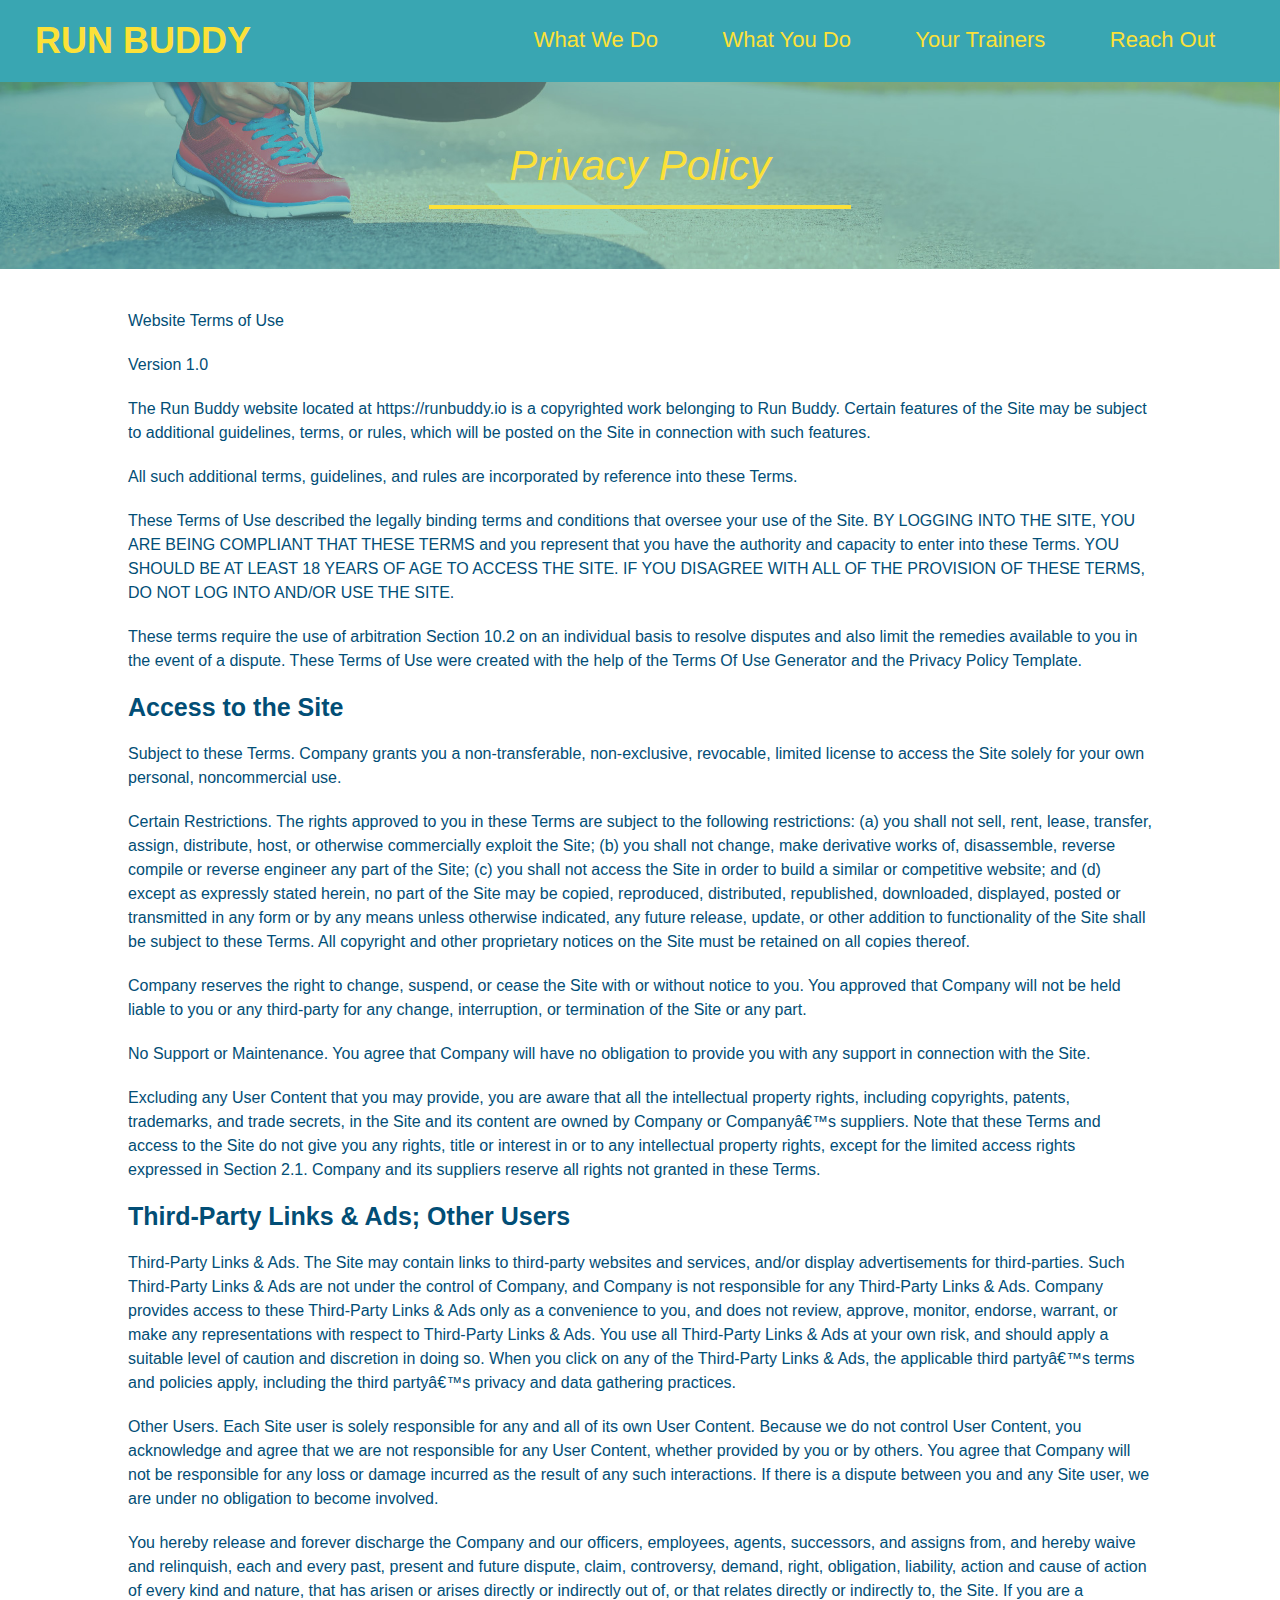
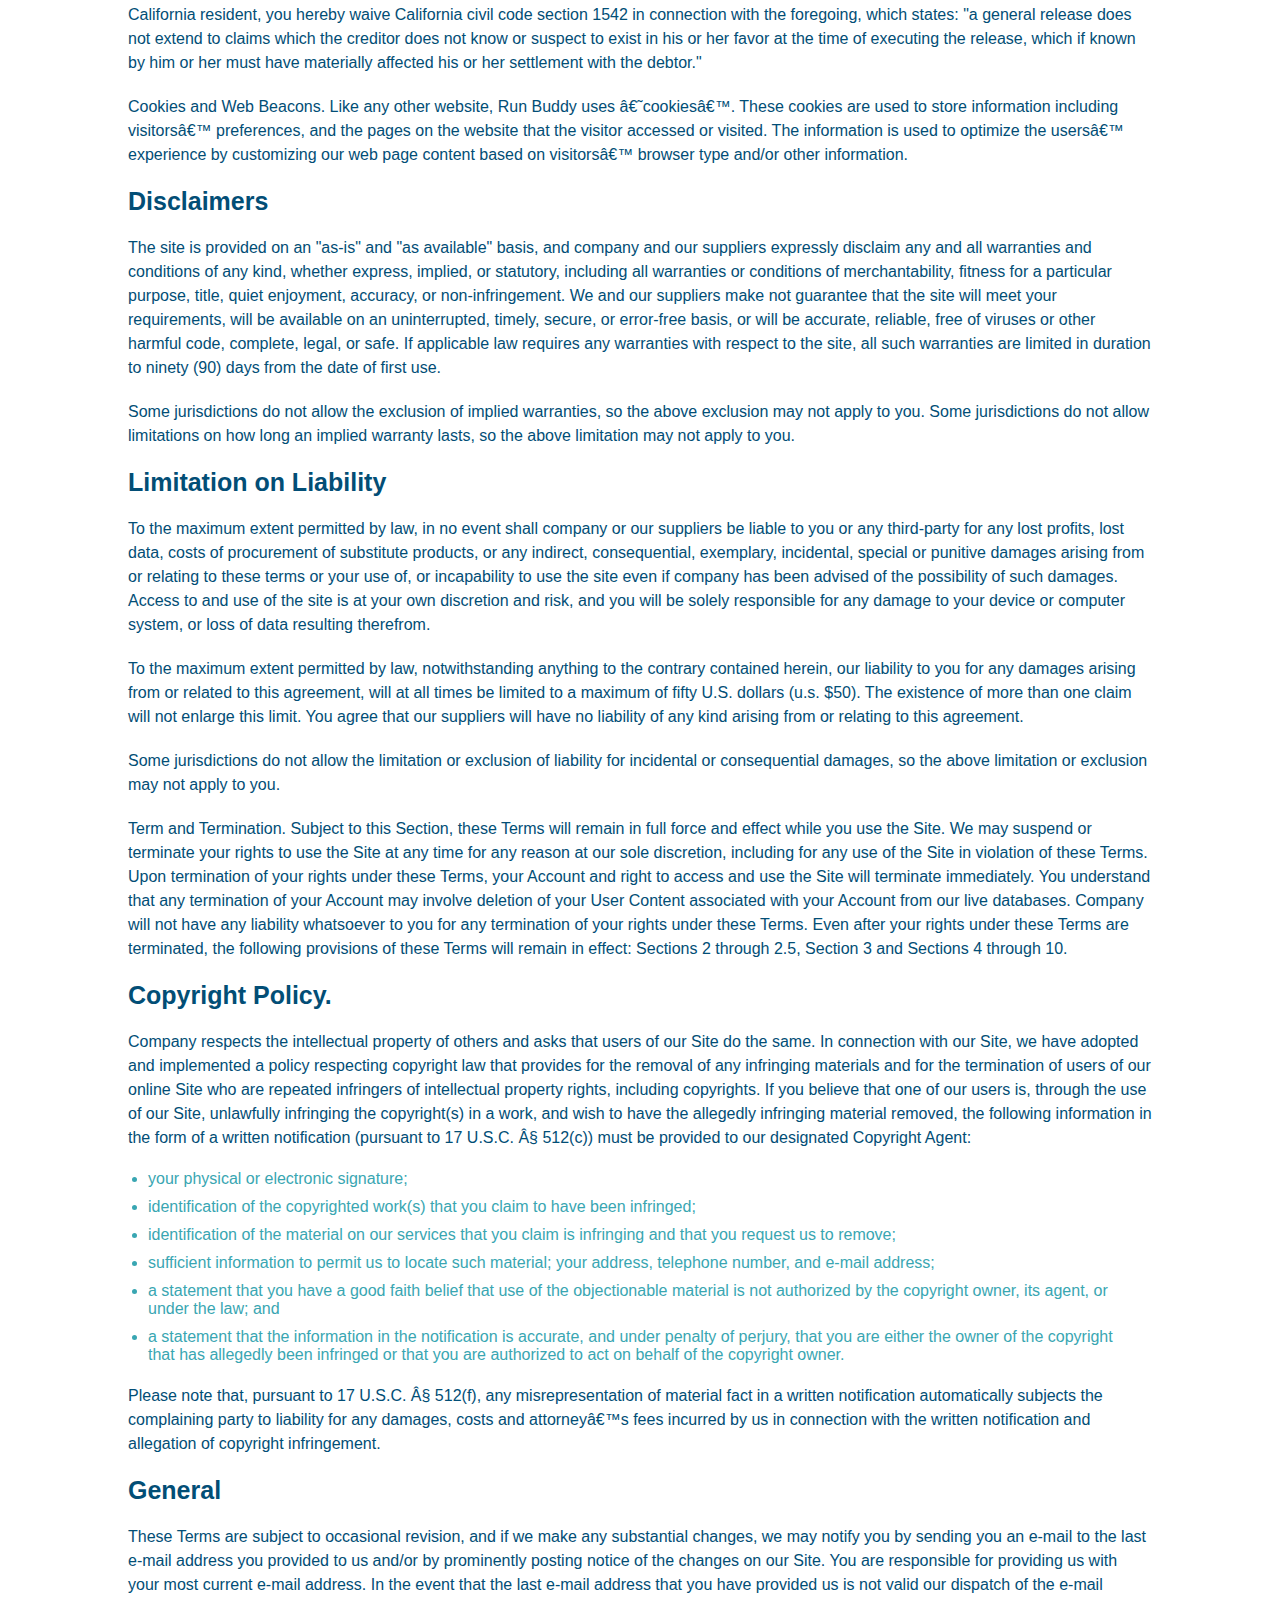
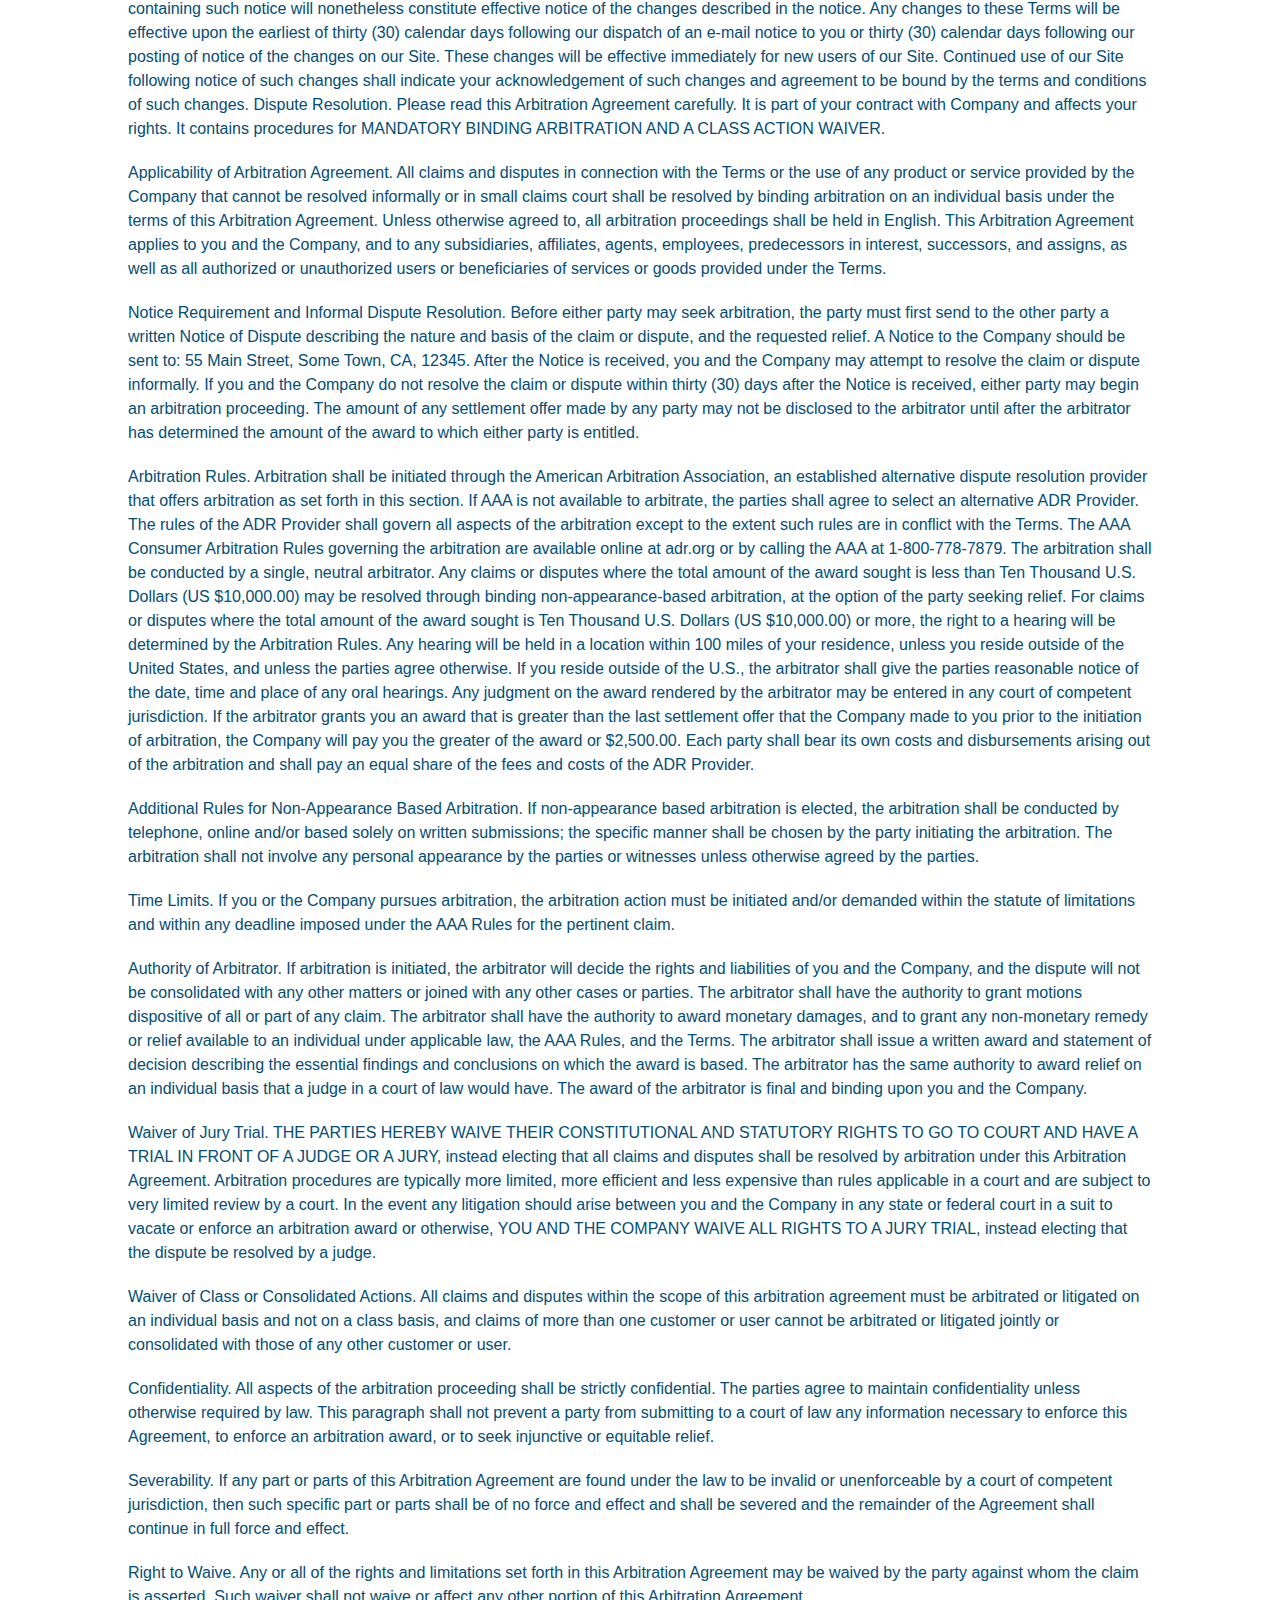
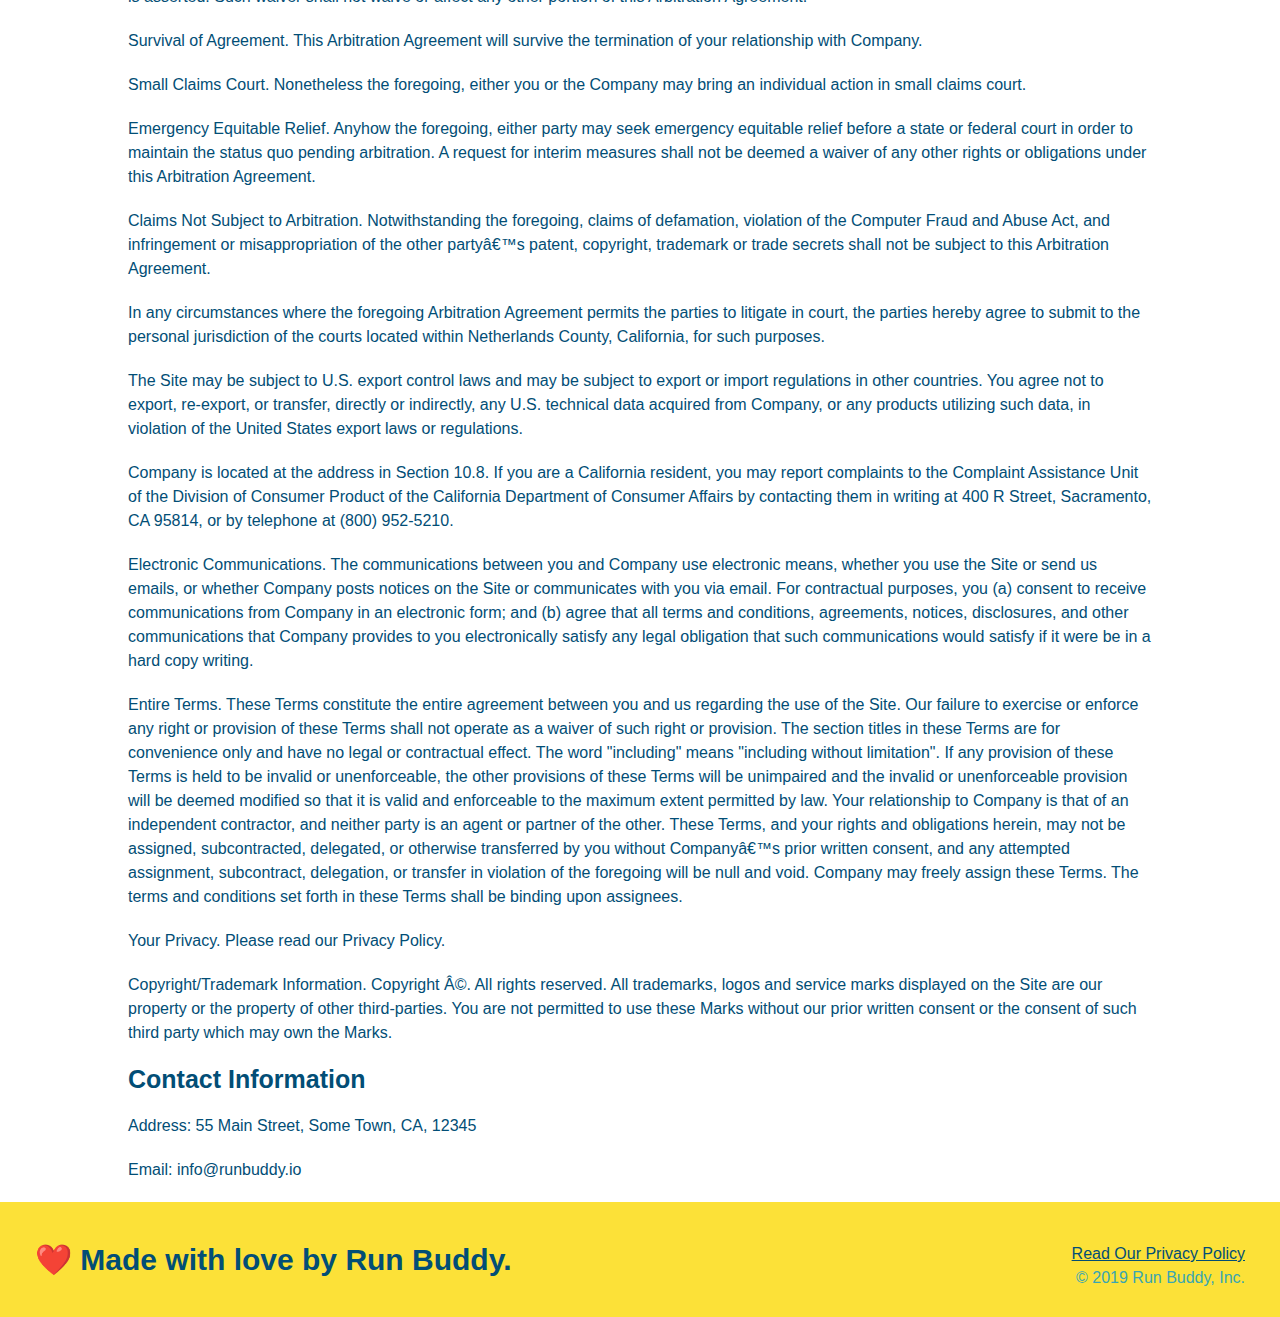
==== privacy-policy.html @ 355cfde9 "privacy policy" ====
<!DOCTYPE html>
<html lang="eng">
    <head>
        <meta charset="UTF-8" />
        <title>Privacy Policy - Run Buddy</title>
        <link rel="stylesheet" href="./assets/css/style.css" />
        <link rel="stylesheet" href="./assets/css/secondary-styles.css" />
    </head>
    <body>
        <header>
            <h1>
                <a href="/">RUN BUDDY</a>
            </h1>
            <nav>
                <!-- Unordered list element-->
                <ul>
                    <!-- List item element-->
                    <li>
                        <!-- Anchor element-->
                        <a href="./index.html#what-we-do">What We Do</a>
                    </li>
                    <li>
                        <a href="./index.html#what-you-do">What You Do</a>
                    </li>
                    <li>
                        <a href="./index.html#your-trainers">Your Trainers</a>
                    </li>
                    <li>
                        <a href="./index.html#reach-out">Reach Out</a>
                    </li>
                </ul>
            </nav>
        </header>

        <section class="hero">
            <h2 class="page-title">
                Privacy Policy
            </h2>
        </section>

        <article class="secondary-content">
            
      <p>
        Website Terms of Use
      </p>

      <p>
        Version 1.0
      </p>

      <p>
        The Run Buddy website located at https://runbuddy.io is a copyrighted work belonging to Run Buddy. Certain
        features of the Site may be subject to additional guidelines, terms, or rules, which will be posted on the Site
        in connection with such features.
      </p>

      <p>
        All such additional terms, guidelines, and rules are incorporated by reference into these Terms.
      </p>

      <p>
        These Terms of Use described the legally binding terms and conditions that oversee your use of the Site. BY
        LOGGING INTO THE SITE, YOU ARE BEING COMPLIANT THAT THESE TERMS and you represent that you have the authority
        and capacity to enter into these Terms. YOU SHOULD BE AT LEAST 18 YEARS OF AGE TO ACCESS THE SITE. IF YOU
        DISAGREE WITH ALL OF THE PROVISION OF THESE TERMS, DO NOT LOG INTO AND/OR USE THE SITE.
      </p>

      <p>
        These terms require the use of arbitration Section 10.2 on an individual basis to resolve disputes and also
        limit the remedies available to you in the event of a dispute. These Terms of Use were created with the help of
        the Terms Of Use Generator and the Privacy Policy Template.
      </p>

      <h3>
        Access to the Site
      </h3>

      <p>
        Subject to these Terms. Company grants you a non-transferable, non-exclusive, revocable, limited license to
        access the Site solely for your own personal, noncommercial use.
      </p>

      <p>
        Certain Restrictions. The rights approved to you in these Terms are subject to the following restrictions: (a)
        you shall not sell, rent, lease, transfer, assign, distribute, host, or otherwise commercially exploit the Site;
        (b) you shall not change, make derivative works of, disassemble, reverse compile or reverse engineer any part of
        the Site; (c) you shall not access the Site in order to build a similar or competitive website; and (d) except
        as expressly stated herein, no part of the Site may be copied, reproduced, distributed, republished, downloaded,
        displayed, posted or transmitted in any form or by any means unless otherwise indicated, any future release,
        update, or other addition to functionality of the Site shall be subject to these Terms. All copyright and other
        proprietary notices on the Site must be retained on all copies thereof.
      </p>

      <p>
        Company reserves the right to change, suspend, or cease the Site with or without notice to you. You approved
        that Company will not be held liable to you or any third-party for any change, interruption, or termination of
        the Site or any part.
      </p>

      <p>
        No Support or Maintenance. You agree that Company will have no obligation to provide you with any support in
        connection with the Site.
      </p>

      <p>
        Excluding any User Content that you may provide, you are aware that all the intellectual property rights,
        including copyrights, patents, trademarks, and trade secrets, in the Site and its content are owned by Company
        or Companyâ€™s suppliers. Note that these Terms and access to the Site do not give you any rights, title or
        interest in or to any intellectual property rights, except for the limited access rights expressed in Section
        2.1. Company and its suppliers reserve all rights not granted in these Terms.
      </p>

      <h3>
        Third-Party Links & Ads; Other Users
      </h3>

      <p>
        Third-Party Links & Ads. The Site may contain links to third-party websites and services, and/or display
        advertisements for third-parties. Such Third-Party Links & Ads are not under the control of Company, and Company
        is not responsible for any Third-Party Links & Ads. Company provides access to these Third-Party Links & Ads
        only as a convenience to you, and does not review, approve, monitor, endorse, warrant, or make any
        representations with respect to Third-Party Links & Ads. You use all Third-Party Links & Ads at your own risk,
        and should apply a suitable level of caution and discretion in doing so. When you click on any of the
        Third-Party Links & Ads, the applicable third partyâ€™s terms and policies apply, including the third partyâ€™s
        privacy and data gathering practices.
      </p>

      <p>
        Other Users. Each Site user is solely responsible for any and all of its own User Content. Because we do not
        control User Content, you acknowledge and agree that we are not responsible for any User Content, whether
        provided by you or by others. You agree that Company will not be responsible for any loss or damage incurred as
        the result of any such interactions. If there is a dispute between you and any Site user, we are under no
        obligation to become involved.
      </p>

      <p>
        You hereby release and forever discharge the Company and our officers, employees, agents, successors, and
        assigns from, and hereby waive and relinquish, each and every past, present and future dispute, claim,
        controversy, demand, right, obligation, liability, action and cause of action of every kind and nature, that has
        arisen or arises directly or indirectly out of, or that relates directly or indirectly to, the Site. If you are
        a California resident, you hereby waive California civil code section 1542 in connection with the foregoing,
        which states: "a general release does not extend to claims which the creditor does not know or suspect to exist
        in his or her favor at the time of executing the release, which if known by him or her must have materially
        affected his or her settlement with the debtor."
      </p>

      <p>
        Cookies and Web Beacons. Like any other website, Run Buddy uses â€˜cookiesâ€™. These cookies are used to store
        information including visitorsâ€™ preferences, and the pages on the website that the visitor accessed or visited.
        The information is used to optimize the usersâ€™ experience by customizing our web page content based on visitorsâ€™
        browser type and/or other information.
      </p>

      <h3>
        Disclaimers
      </h3>

      <p>
        The site is provided on an "as-is" and "as available" basis, and company and our suppliers expressly disclaim
        any and all warranties and conditions of any kind, whether express, implied, or statutory, including all
        warranties or conditions of merchantability, fitness for a particular purpose, title, quiet enjoyment, accuracy,
        or non-infringement. We and our suppliers make not guarantee that the site will meet your requirements, will be
        available on an uninterrupted, timely, secure, or error-free basis, or will be accurate, reliable, free of
        viruses or other harmful code, complete, legal, or safe. If applicable law requires any warranties with respect
        to the site, all such warranties are limited in duration to ninety (90) days from the date of first use.
      </p>

      <p>
        Some jurisdictions do not allow the exclusion of implied warranties, so the above exclusion may not apply to
        you. Some jurisdictions do not allow limitations on how long an implied warranty lasts, so the above limitation
        may not apply to you.
      </p>

      <h3>
        Limitation on Liability
      </h3>

      <p>
        To the maximum extent permitted by law, in no event shall company or our suppliers be liable to you or any
        third-party for any lost profits, lost data, costs of procurement of substitute products, or any indirect,
        consequential, exemplary, incidental, special or punitive damages arising from or relating to these terms or
        your use of, or incapability to use the site even if company has been advised of the possibility of such
        damages. Access to and use of the site is at your own discretion and risk, and you will be solely responsible
        for any damage to your device or computer system, or loss of data resulting therefrom.
      </p>

      <p>
        To the maximum extent permitted by law, notwithstanding anything to the contrary contained herein, our liability
        to you for any damages arising from or related to this agreement, will at all times be limited to a maximum of
        fifty U.S. dollars (u.s. $50). The existence of more than one claim will not enlarge this limit. You agree that
        our suppliers will have no liability of any kind arising from or relating to this agreement.
      </p>

      <p>
        Some jurisdictions do not allow the limitation or exclusion of liability for incidental or consequential
        damages, so the above limitation or exclusion may not apply to you.
      </p>

      <p>
        Term and Termination. Subject to this Section, these Terms will remain in full force and effect while you use
        the Site. We may suspend or terminate your rights to use the Site at any time for any reason at our sole
        discretion, including for any use of the Site in violation of these Terms. Upon termination of your rights under
        these Terms, your Account and right to access and use the Site will terminate immediately. You understand that
        any termination of your Account may involve deletion of your User Content associated with your Account from our
        live databases. Company will not have any liability whatsoever to you for any termination of your rights under
        these Terms. Even after your rights under these Terms are terminated, the following provisions of these Terms
        will remain in effect: Sections 2 through 2.5, Section 3 and Sections 4 through 10.
      </p>

      <h3>
        Copyright Policy.
      </h3>

      <p>
        Company respects the intellectual property of others and asks that users of our Site do the same. In connection
        with our Site, we have adopted and implemented a policy respecting copyright law that provides for the removal
        of any infringing materials and for the termination of users of our online Site who are repeated infringers of
        intellectual property rights, including copyrights. If you believe that one of our users is, through the use of
        our Site, unlawfully infringing the copyright(s) in a work, and wish to have the allegedly infringing material
        removed, the following information in the form of a written notification (pursuant to 17 U.S.C. Â§ 512(c)) must
        be provided to our designated Copyright Agent:
      </p>

      <ul>
        <li>
          your physical or electronic signature;
        </li>
        <li>
          identification of the copyrighted work(s) that you claim to have been infringed;
        </li>
        <li>
          identification of the material on our services that you claim is infringing and that you request us to remove;
        </li>
        <li>
          sufficient information to permit us to locate such material; your address, telephone number, and e-mail
          address;
        </li>
        <li>
          a statement that you have a good faith belief that use of the objectionable material is not authorized by the
          copyright owner, its agent, or under the law; and
        </li>
        <li>
          a statement that the information in the notification is accurate, and under penalty of perjury, that you are
          either the owner of the copyright that has allegedly been infringed or that you are authorized to act on
          behalf of the copyright owner.
        </li>
      </ul>

      <p>
        Please note that, pursuant to 17 U.S.C. Â§ 512(f), any misrepresentation of material fact in a written
        notification automatically subjects the complaining party to liability for any damages, costs and attorneyâ€™s
        fees incurred by us in connection with the written notification and allegation of copyright infringement.
      </p>

      <h3>
        General
      </h3>

      <p>
        These Terms are subject to occasional revision, and if we make any substantial changes, we may notify you by
        sending you an e-mail to the last e-mail address you provided to us and/or by prominently posting notice of the
        changes on our Site. You are responsible for providing us with your most current e-mail address. In the event
        that the last e-mail address that you have provided us is not valid our dispatch of the e-mail containing such
        notice will nonetheless constitute effective notice of the changes described in the notice. Any changes to these
        Terms will be effective upon the earliest of thirty (30) calendar days following our dispatch of an e-mail
        notice to you or thirty (30) calendar days following our posting of notice of the changes on our Site. These
        changes will be effective immediately for new users of our Site. Continued use of our Site following notice of
        such changes shall indicate your acknowledgement of such changes and agreement to be bound by the terms and
        conditions of such changes. Dispute Resolution. Please read this Arbitration Agreement carefully. It is part of
        your contract with Company and affects your rights. It contains procedures for MANDATORY BINDING ARBITRATION AND
        A CLASS ACTION WAIVER.
      </p>

      <p>
        Applicability of Arbitration Agreement. All claims and disputes in connection with the Terms or the use of any
        product or service provided by the Company that cannot be resolved informally or in small claims court shall be
        resolved by binding arbitration on an individual basis under the terms of this Arbitration Agreement. Unless
        otherwise agreed to, all arbitration proceedings shall be held in English. This Arbitration Agreement applies to
        you and the Company, and to any subsidiaries, affiliates, agents, employees, predecessors in interest,
        successors, and assigns, as well as all authorized or unauthorized users or beneficiaries of services or goods
        provided under the Terms.
      </p>

      <p>
        Notice Requirement and Informal Dispute Resolution. Before either party may seek arbitration, the party must
        first send to the other party a written Notice of Dispute describing the nature and basis of the claim or
        dispute, and the requested relief. A Notice to the Company should be sent to: 55 Main Street, Some Town, CA,
        12345. After the Notice is received, you and the Company may attempt to resolve the claim or dispute informally.
        If you and the Company do not resolve the claim or dispute within thirty (30) days after the Notice is received,
        either party may begin an arbitration proceeding. The amount of any settlement offer made by any party may not
        be disclosed to the arbitrator until after the arbitrator has determined the amount of the award to which either
        party is entitled.
      </p>

      <p>
        Arbitration Rules. Arbitration shall be initiated through the American Arbitration Association, an established
        alternative dispute resolution provider that offers arbitration as set forth in this section. If AAA is not
        available to arbitrate, the parties shall agree to select an alternative ADR Provider. The rules of the ADR
        Provider shall govern all aspects of the arbitration except to the extent such rules are in conflict with the
        Terms. The AAA Consumer Arbitration Rules governing the arbitration are available online at adr.org or by
        calling the AAA at 1-800-778-7879. The arbitration shall be conducted by a single, neutral arbitrator. Any
        claims or disputes where the total amount of the award sought is less than Ten Thousand U.S. Dollars (US
        $10,000.00) may be resolved through binding non-appearance-based arbitration, at the option of the party seeking
        relief. For claims or disputes where the total amount of the award sought is Ten Thousand U.S. Dollars (US
        $10,000.00) or more, the right to a hearing will be determined by the Arbitration Rules. Any hearing will be
        held in a location within 100 miles of your residence, unless you reside outside of the United States, and
        unless the parties agree otherwise. If you reside outside of the U.S., the arbitrator shall give the parties
        reasonable notice of the date, time and place of any oral hearings. Any judgment on the award rendered by the
        arbitrator may be entered in any court of competent jurisdiction. If the arbitrator grants you an award that is
        greater than the last settlement offer that the Company made to you prior to the initiation of arbitration, the
        Company will pay you the greater of the award or $2,500.00. Each party shall bear its own costs and
        disbursements arising out of the arbitration and shall pay an equal share of the fees and costs of the ADR
        Provider.
      </p>

      <p>
        Additional Rules for Non-Appearance Based Arbitration. If non-appearance based arbitration is elected, the
        arbitration shall be conducted by telephone, online and/or based solely on written submissions; the specific
        manner shall be chosen by the party initiating the arbitration. The arbitration shall not involve any personal
        appearance by the parties or witnesses unless otherwise agreed by the parties.
      </p>

      <p>
        Time Limits. If you or the Company pursues arbitration, the arbitration action must be initiated and/or demanded
        within the statute of limitations and within any deadline imposed under the AAA Rules for the pertinent claim.
      </p>

      <p>
        Authority of Arbitrator. If arbitration is initiated, the arbitrator will decide the rights and liabilities of
        you and the Company, and the dispute will not be consolidated with any other matters or joined with any other
        cases or parties. The arbitrator shall have the authority to grant motions dispositive of all or part of any
        claim. The arbitrator shall have the authority to award monetary damages, and to grant any non-monetary remedy
        or relief available to an individual under applicable law, the AAA Rules, and the Terms. The arbitrator shall
        issue a written award and statement of decision describing the essential findings and conclusions on which the
        award is based. The arbitrator has the same authority to award relief on an individual basis that a judge in a
        court of law would have. The award of the arbitrator is final and binding upon you and the Company.
      </p>

      <p>
        Waiver of Jury Trial. THE PARTIES HEREBY WAIVE THEIR CONSTITUTIONAL AND STATUTORY RIGHTS TO GO TO COURT AND HAVE
        A TRIAL IN FRONT OF A JUDGE OR A JURY, instead electing that all claims and disputes shall be resolved by
        arbitration under this Arbitration Agreement. Arbitration procedures are typically more limited, more efficient
        and less expensive than rules applicable in a court and are subject to very limited review by a court. In the
        event any litigation should arise between you and the Company in any state or federal court in a suit to vacate
        or enforce an arbitration award or otherwise, YOU AND THE COMPANY WAIVE ALL RIGHTS TO A JURY TRIAL, instead
        electing that the dispute be resolved by a judge.
      </p>

      <p>
        Waiver of Class or Consolidated Actions. All claims and disputes within the scope of this arbitration agreement
        must be arbitrated or litigated on an individual basis and not on a class basis, and claims of more than one
        customer or user cannot be arbitrated or litigated jointly or consolidated with those of any other customer or
        user.
      </p>

      <p>
        Confidentiality. All aspects of the arbitration proceeding shall be strictly confidential. The parties agree to
        maintain confidentiality unless otherwise required by law. This paragraph shall not prevent a party from
        submitting to a court of law any information necessary to enforce this Agreement, to enforce an arbitration
        award, or to seek injunctive or equitable relief.
      </p>

      <p>
        Severability. If any part or parts of this Arbitration Agreement are found under the law to be invalid or
        unenforceable by a court of competent jurisdiction, then such specific part or parts shall be of no force and
        effect and shall be severed and the remainder of the Agreement shall continue in full force and effect.
      </p>

      <p>
        Right to Waive. Any or all of the rights and limitations set forth in this Arbitration Agreement may be waived
        by the party against whom the claim is asserted. Such waiver shall not waive or affect any other portion of this
        Arbitration Agreement.
      </p>

      <p>
        Survival of Agreement. This Arbitration Agreement will survive the termination of your relationship with
        Company.
      </p>

      <p>
        Small Claims Court. Nonetheless the foregoing, either you or the Company may bring an individual action in small
        claims court.
      </p>

      <p>
        Emergency Equitable Relief. Anyhow the foregoing, either party may seek emergency equitable relief before a
        state or federal court in order to maintain the status quo pending arbitration. A request for interim measures
        shall not be deemed a waiver of any other rights or obligations under this Arbitration Agreement.
      </p>

      <p>
        Claims Not Subject to Arbitration. Notwithstanding the foregoing, claims of defamation, violation of the
        Computer Fraud and Abuse Act, and infringement or misappropriation of the other partyâ€™s patent, copyright,
        trademark or trade secrets shall not be subject to this Arbitration Agreement.
      </p>

      <p>
        In any circumstances where the foregoing Arbitration Agreement permits the parties to litigate in court, the
        parties hereby agree to submit to the personal jurisdiction of the courts located within Netherlands County,
        California, for such purposes.
      </p>

      <p>
        The Site may be subject to U.S. export control laws and may be subject to export or import regulations in other
        countries. You agree not to export, re-export, or transfer, directly or indirectly, any U.S. technical data
        acquired from Company, or any products utilizing such data, in violation of the United States export laws or
        regulations.
      </p>

      <p>
        Company is located at the address in Section 10.8. If you are a California resident, you may report complaints
        to the Complaint Assistance Unit of the Division of Consumer Product of the California Department of Consumer
        Affairs by contacting them in writing at 400 R Street, Sacramento, CA 95814, or by telephone at (800) 952-5210.
      </p>

      <p>
        Electronic Communications. The communications between you and Company use electronic means, whether you use the
        Site or send us emails, or whether Company posts notices on the Site or communicates with you via email. For
        contractual purposes, you (a) consent to receive communications from Company in an electronic form; and (b)
        agree that all terms and conditions, agreements, notices, disclosures, and other communications that Company
        provides to you electronically satisfy any legal obligation that such communications would satisfy if it were be
        in a hard copy writing.
      </p>

      <p>
        Entire Terms. These Terms constitute the entire agreement between you and us regarding the use of the Site. Our
        failure to exercise or enforce any right or provision of these Terms shall not operate as a waiver of such right
        or provision. The section titles in these Terms are for convenience only and have no legal or contractual
        effect. The word "including" means "including without limitation". If any provision of these Terms is held to be
        invalid or unenforceable, the other provisions of these Terms will be unimpaired and the invalid or
        unenforceable provision will be deemed modified so that it is valid and enforceable to the maximum extent
        permitted by law. Your relationship to Company is that of an independent contractor, and neither party is an
        agent or partner of the other. These Terms, and your rights and obligations herein, may not be assigned,
        subcontracted, delegated, or otherwise transferred by you without Companyâ€™s prior written consent, and any
        attempted assignment, subcontract, delegation, or transfer in violation of the foregoing will be null and void.
        Company may freely assign these Terms. The terms and conditions set forth in these Terms shall be binding upon
        assignees.
      </p>

      <p>
        Your Privacy. Please read our Privacy Policy.
      </p>

      <p>
        Copyright/Trademark Information. Copyright Â©. All rights reserved. All trademarks, logos and service marks
        displayed on the Site are our property or the property of other third-parties. You are not permitted to use
        these Marks without our prior written consent or the consent of such third party which may own the Marks.
      </p>

      <h3>
        Contact Information
      </h3>

      <p>
        Address: 55 Main Street, Some Town, CA, 12345
      </p>

      <p>
        Email: info@runbuddy.io
      </p>

        </article>

        <footer>
            <h2>❤️ Made with love by Run Buddy.</h2>

            <div>
                <a href="#">Read Our Privacy Policy</a><br />
                &copy; 2019 Run Buddy, Inc.
            </div>
        </footer>

    </body>


</html>
---- assets/css/style.css ----
* {
    margin: 0;
    padding: 0;
    box-sizing: border-box;
}

body {
    color: #39a6b2;
    font-family: Helvetica, Arial, sans-serif;
    
}

/* apply styles to <header> */
header {
    padding: 20px 35px;
    background-color: #39a6b2;
}

header h1 {
    font-weight: bold;
    font-size: 36px;
    color: #fce138;
    margin: 0;
    display: inline;
}

header a {
    text-decoration: none;
    color: #fce138;
}

header nav {
    float: right;
    margin: 7px 0;
}

header nav ul li {
    display: inline;
}

header nav ul li a {
    margin: 0 30px;
    font-weight: lighter;
    font-size: 22px;
}

footer {
    background: #fce138;
    width: 100%;
    padding: 40px 35px;
}

footer h2 {
    display: inline;
    color: #024e76;
    font-size: 30px; 
    margin: 0;
}

footer div {
    float: right;
    line-height: 1.5;
    text-align: right;
}

footer a {
    color: #024e76;
}

section {
    padding: 60px;
}

/* hero style */
.hero {
    background-image: url("../images/hero-bg.jpg");
    height: 600px;
    background-size: cover;
    background-position: center;
    position: relative;
}

/* form style */
.hero-form {
    color: #024e76;
    background-color: #fce138;
    padding: 20px;
    width: 500px;
    border: solid 3px #024e76;
    position: absolute;
    bottom: 120px;
    right: 140px;
}

.hero-form h3 {
    margin: 0;
    font-size: 24px;
}

.hero-form p {
    margin: 5px 0 15px 0;
}

.form-input {
    border: 1px solid #024e76;
    display: block;
    padding: 7px 15px;
    font-size: 16px;
    color: #024e76;
    width: 100%;
    margin-bottom: 15px;
}

.hero-form label {
    margin: 0 5px;
}

.hero-form button {
    color: #fce138;
    background-color: #024e76;
    border: none;
    padding: 10px 20px;
    font-size: 16px;
}

.section-title {
    font-size: 55px;
    color: #024e76;
    margin-bottom: 35px;
    padding: 0 100px 20px 100px;
    border-bottom: 3px solid;
    display: inline-block;
}

.primary-border {
    border-color: #fce138;
}

.secondary-border {
    border-color: #39a6b2;
}

.intro {
    text-align: center;
}

.intro p {
    line-height: 1.7;
    color: #39a6b2;
    width: 80%;
    font-size: 20px;
    margin: 0 auto;
}

.steps {
    text-align: center;
    background: #fce138;
}

.steps div {
    margin-bottom: 80px;
}

.steps img {
    width: 15%;
    margin: 10px 0;
}

.steps h3 {
    color: #024e76;
    font-size: 46px;
    margin-top: 10px;
}

.steps p {
    color: #39a6b2;
    font-size: 23px;
}

.steps span {
    font-size: 38px;
}

.trainers {
    text-align: center;
}

.trainer {
    width: 900px;
    margin: 0 auto 30px auto;
    background: #024e76;
    color: #fce138;
    overflow: auto;
}

.trainer img {
    width: 35%;
    float: left;
}

.trainer-bio {
    padding: 35px;
    float: left;
    width: 65%;
}

.text-left {
    text-align: left;
}

.text-right {
    text-align: right;
}

.trainer-bio h3 {
    font-size: 32px;
    margin-bottom: 8px;
}

.trainer-bio h4 {
    font-weight: lighter;
    font-size: 26px;
    margin-bottom: 25px;
}

.trainer-bio p {
    font-size: 17px;
    line-height: 1.3;
}

/* reach out styles */
.contact {
    text-align: center;
    background: #024e76;
}

.contact h2 {
    color: #fce138;
}

.contact-info iframe {
    width: 400px;
    height: 400px;
}

.contact-info div {
    width: 410px;
    display: inline-block;
    vertical-align: top;
    text-align: left;
    margin: 30px 0 0 60px;
    color: white;
}

.contact-info h3 {
    color: #fce138;
    font-size: 32px;
}

.contact-info p, .contact-info address {
    margin: 20px 0;
    line-height: 1.5;
    font-size: 20px;
    font-style: normal;
}

.contact-info a {
    color: #fce138;
}

/* reach out end */
---- assets/css/secondary-styles.css ----
.hero {
    background-position: bottom;
    height: auto;
    text-align: center;
    margin-bottom: 40px;
}

.page-title {
    color: #fce138;
    display: inline-block;
    border-bottom: 4px solid #fce138;
    padding: 0 80px 15px 80px;
    font-weight: normal;
    font-size: 42px;
    font-style: italic;
}

.secondary-content {
    width: 80%;
    margin: 0 auto;
    color: #024e76;
}

.secondary-content h3 {
    font-size: 25px;
    margin: 20px 0;
}

.secondary-content p {
    font-size: 16px;
    line-height: 1.5;
    margin: 20px 0;
}

.secondary-content ul {
    margin: 15px 20px;
}

.secondary-content li {
    color: #39a6b2;
    margin: 10px 0;
}
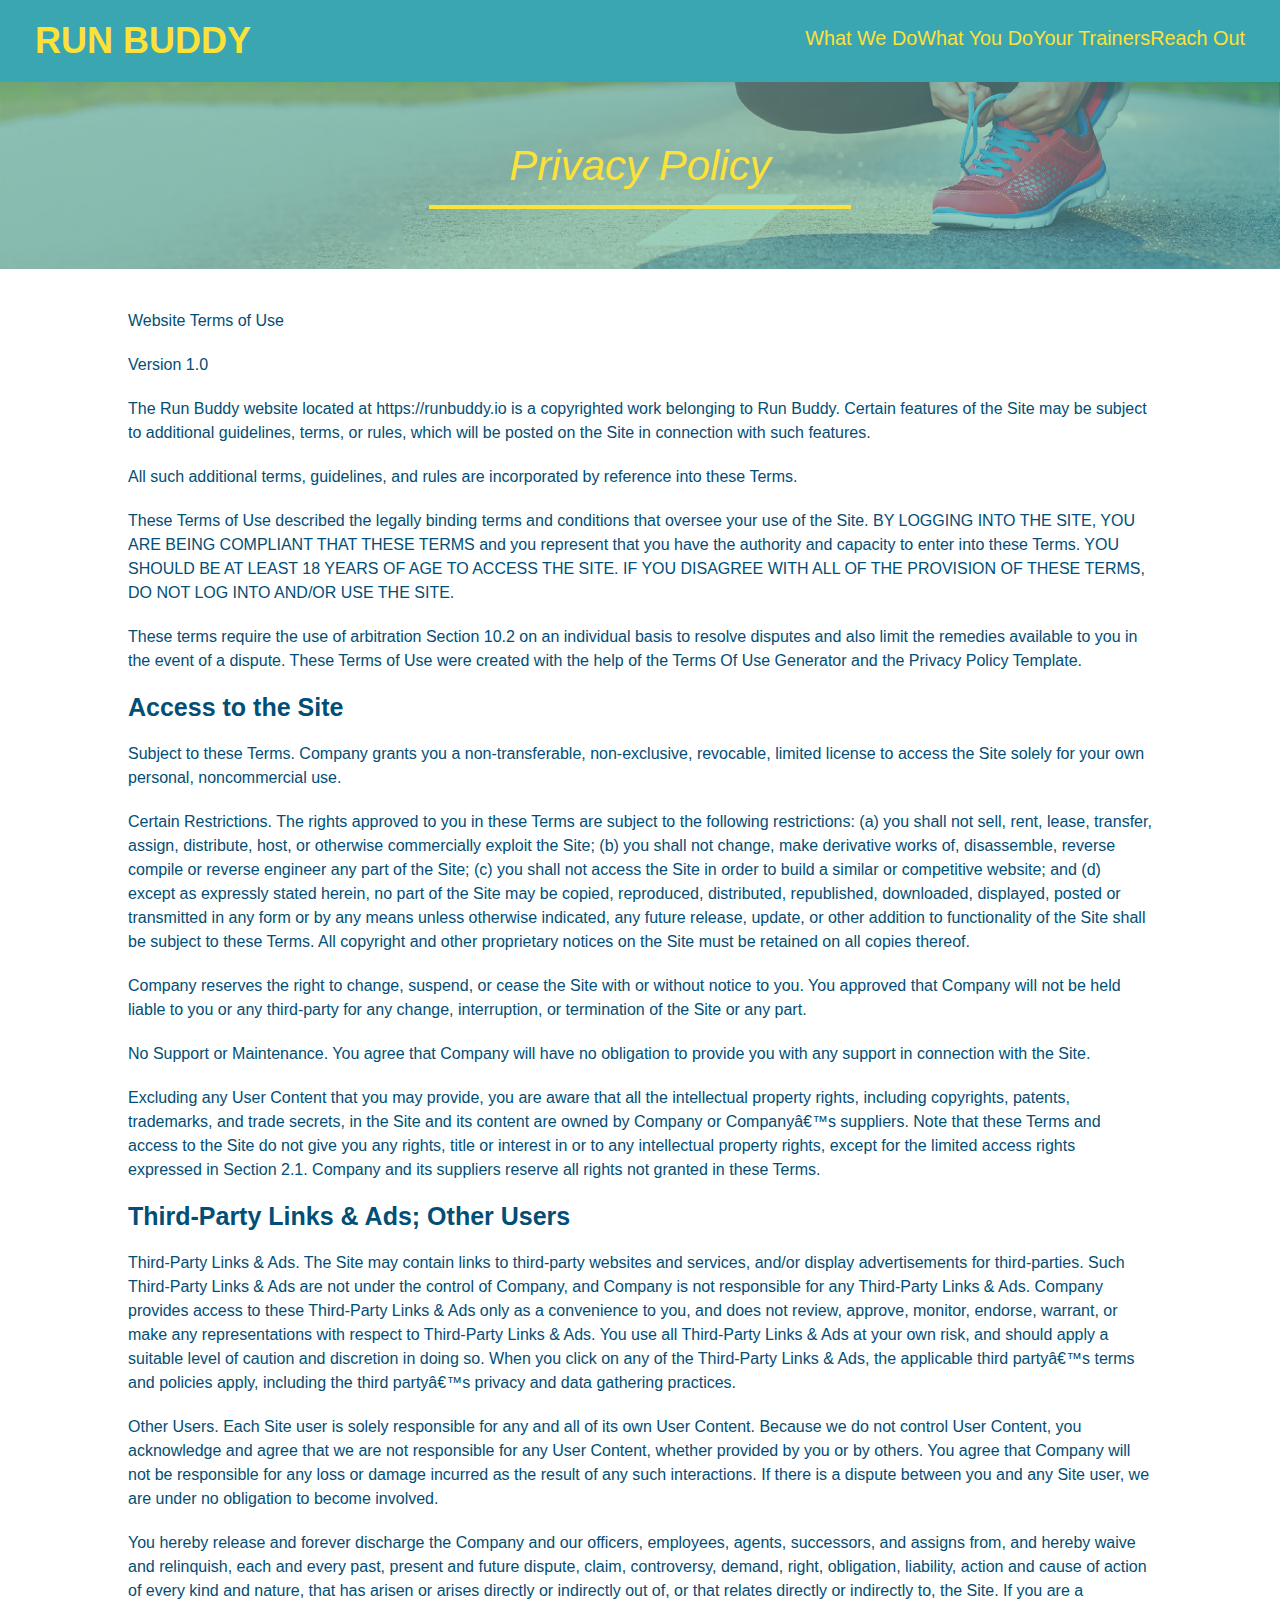
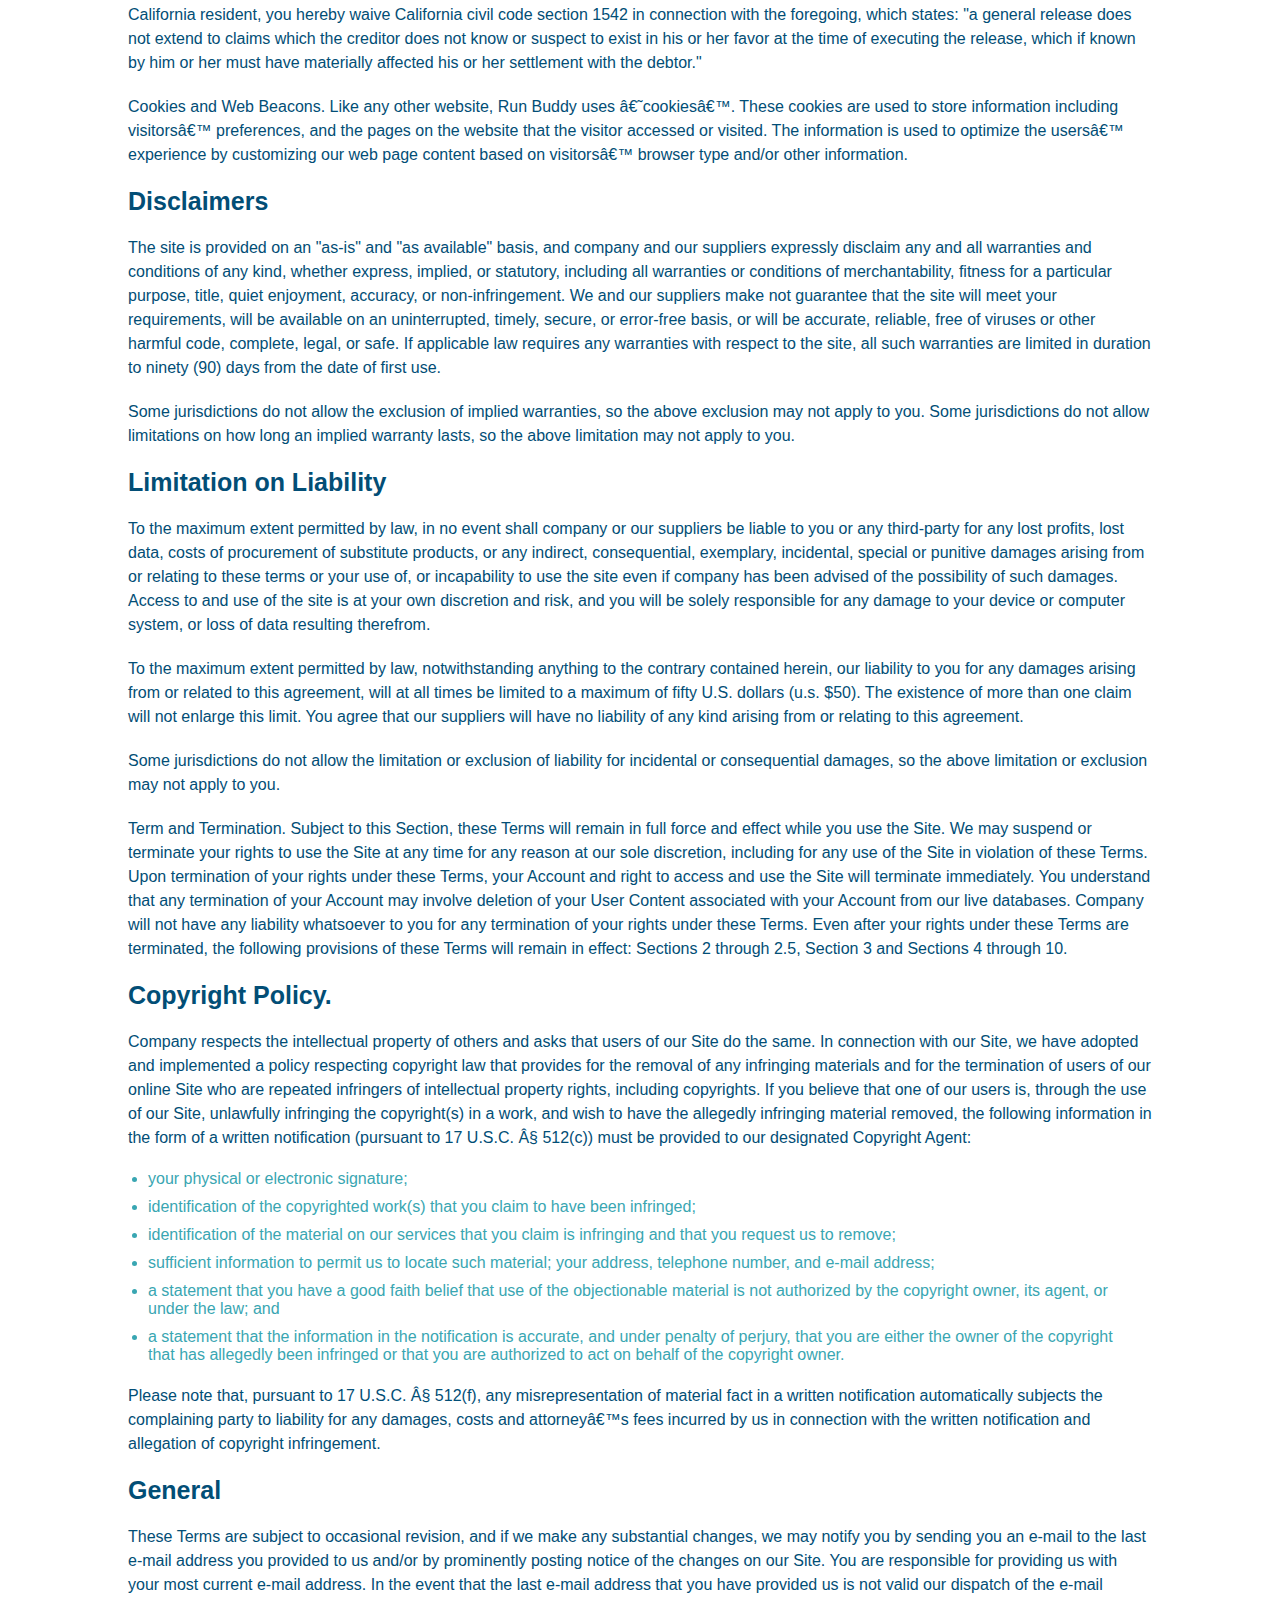
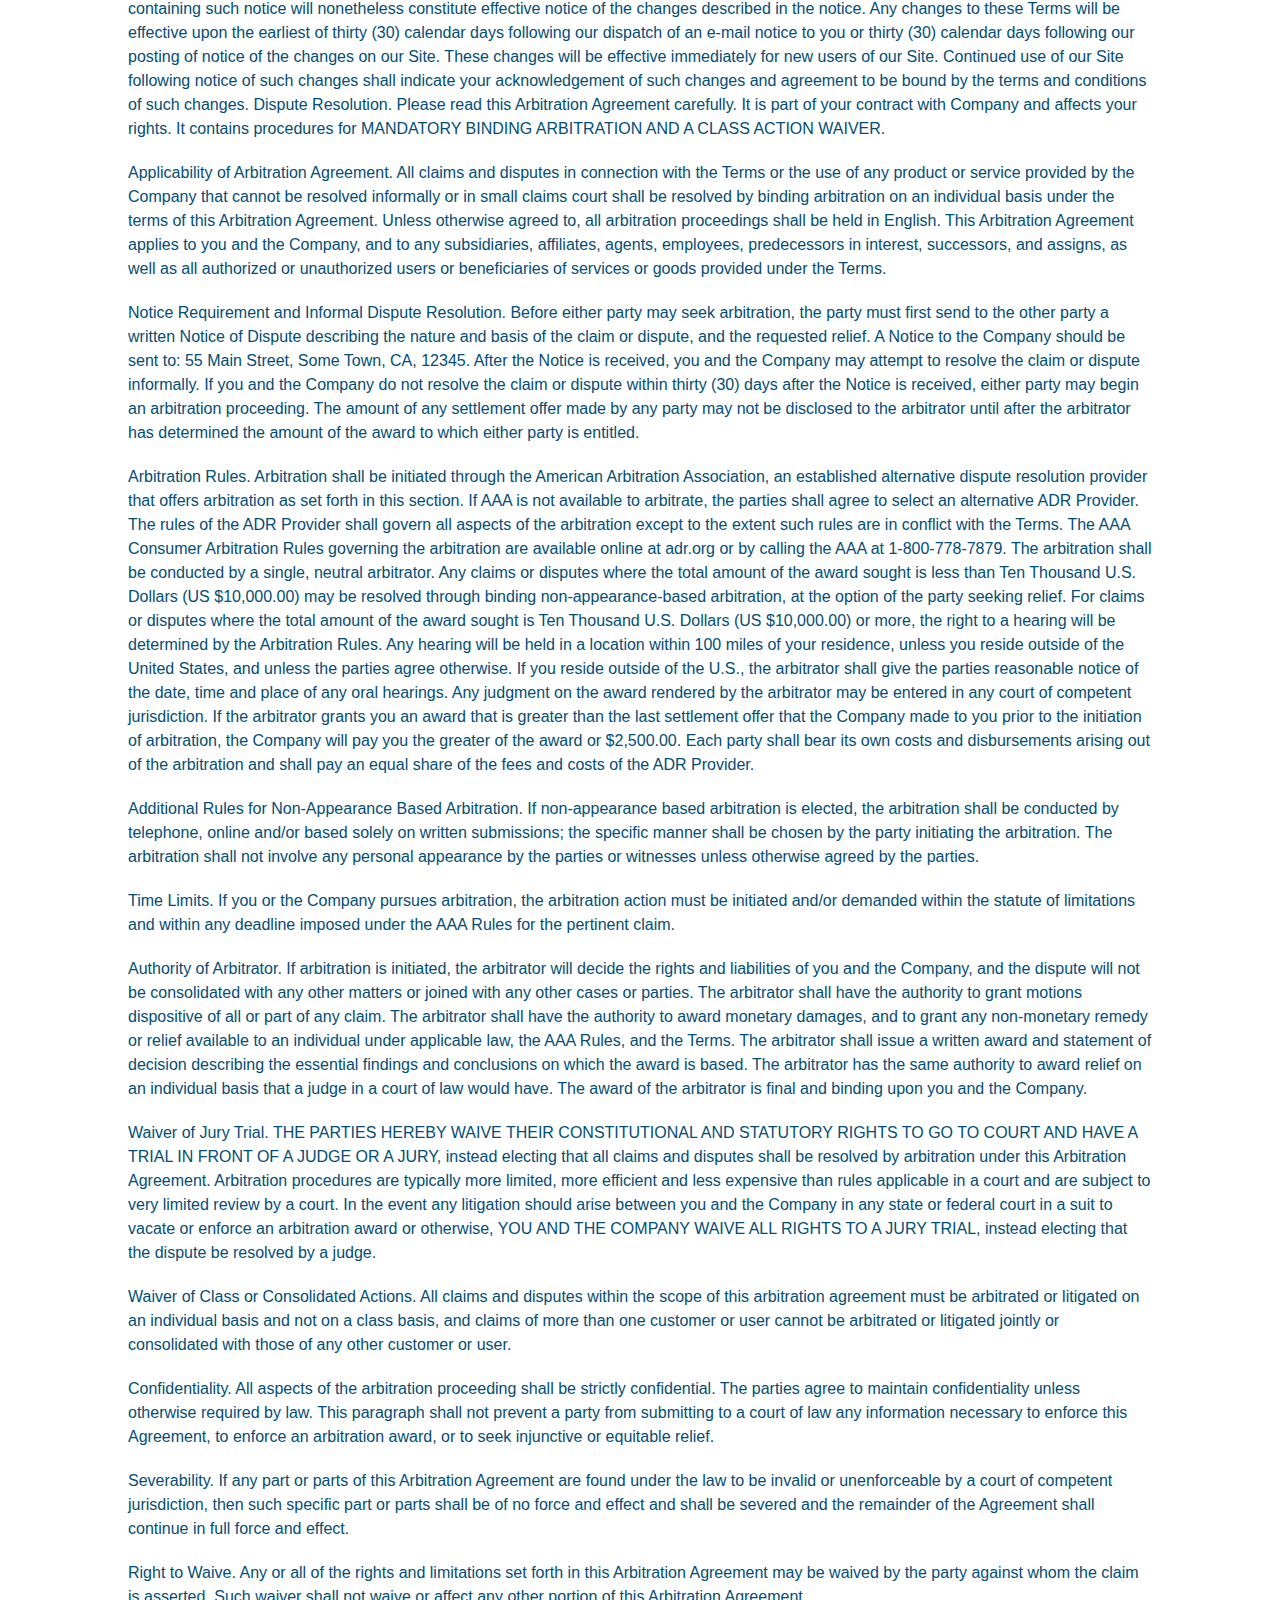
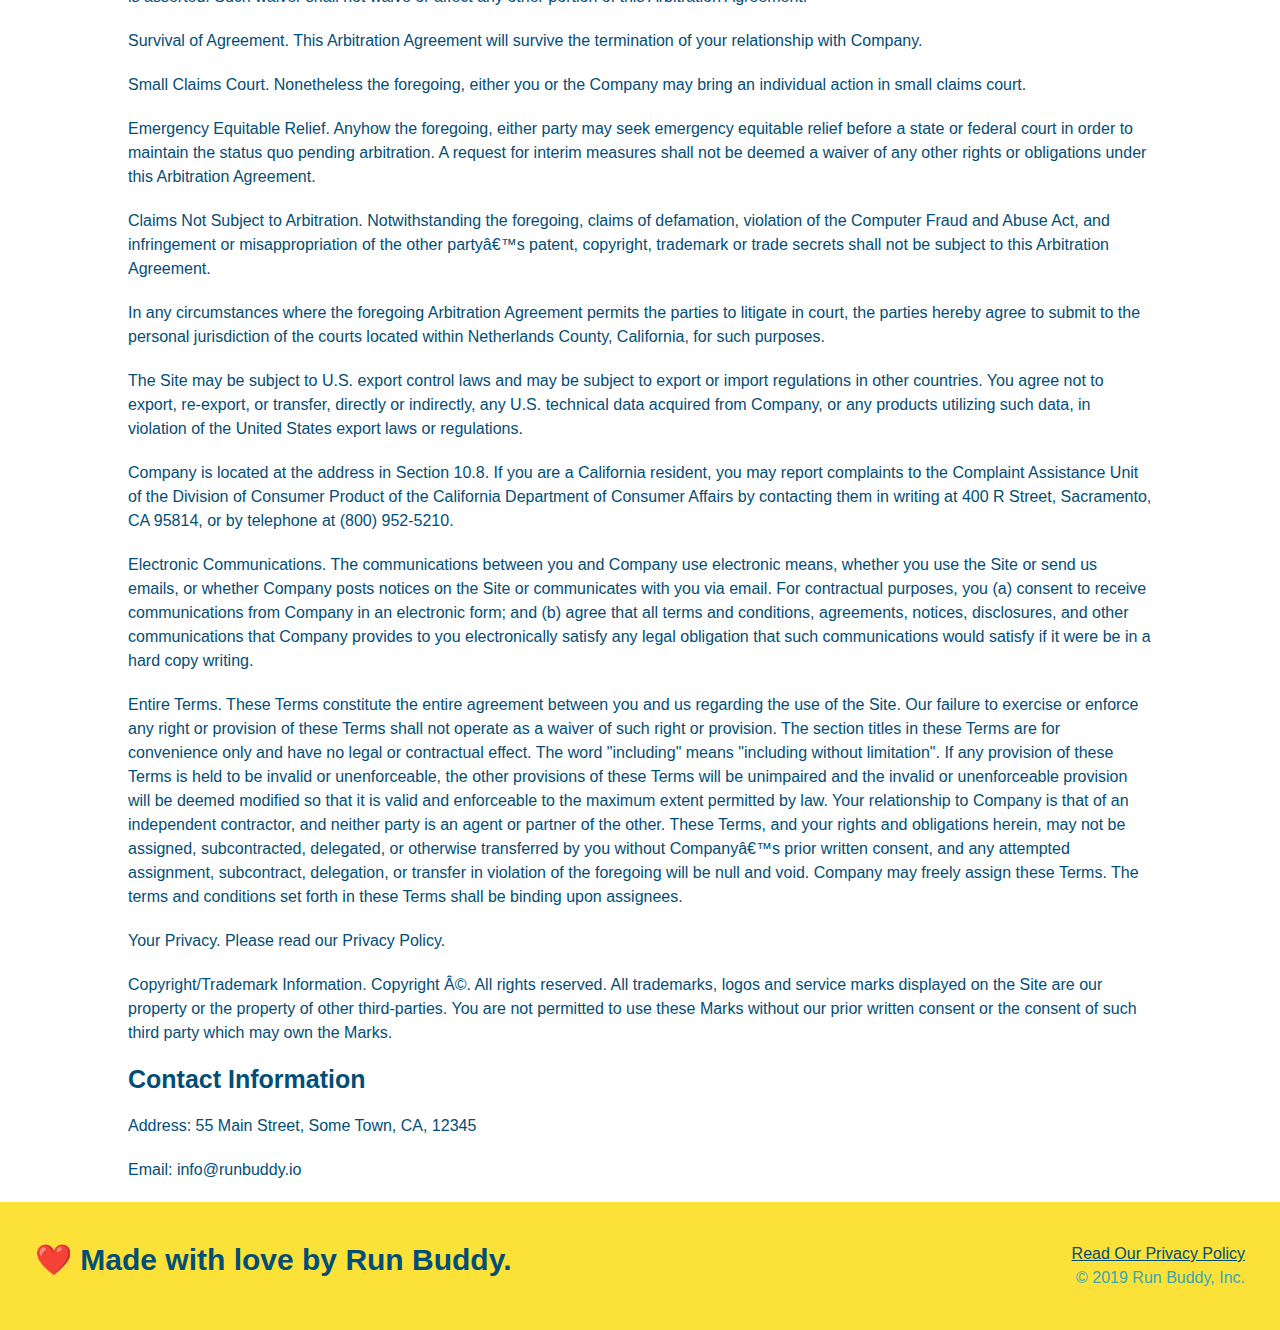
==== commit d97a517c: "stylesheet media queries" ====
--- a/privacy-policy.html
+++ b/privacy-policy.html
@@ -2,6 +2,7 @@
 <html lang="eng">
     <head>
         <meta charset="UTF-8" />
+        <meta name="viewport" content="width=device-width, initial-scale=1.0" />
         <title>Privacy Policy - Run Buddy</title>
         <link rel="stylesheet" href="./assets/css/style.css" />
         <link rel="stylesheet" href="./assets/css/secondary-styles.css" />
--- a/assets/css/style.css
+++ b/assets/css/style.css
@@ -14,6 +14,9 @@
 header {
     padding: 20px 35px;
     background-color: #39a6b2;
+    display: flex;
+    justify-content: space-between;
+    flex-wrap: wrap;
 }
 
 header h1 {
@@ -21,7 +24,6 @@
     font-size: 36px;
     color: #fce138;
     margin: 0;
-    display: inline;
 }
 
 header a {
@@ -30,35 +32,39 @@
 }
 
 header nav {
-    float: right;
     margin: 7px 0;
 }
 
-header nav ul li {
-    display: inline;
+header nav ul {
+    display: flex;
+    flex-wrap: wrap;
+    justify-content: space-between;
+    align-items: center;
+    list-style: none;
 }
 
 header nav ul li a {
-    margin: 0 30px;
+    padding: 10px 15x;
     font-weight: lighter;
-    font-size: 22px;
+    font-size: 1.55vw;
 }
 
 footer {
     background: #fce138;
     width: 100%;
     padding: 40px 35px;
+    display: flex;
+    justify-content: space-between;
+    flex-wrap: wrap;
 }
 
 footer h2 {
-    display: inline;
     color: #024e76;
     font-size: 30px; 
     margin: 0;
 }
 
 footer div {
-    float: right;
     line-height: 1.5;
     text-align: right;
 }
@@ -74,10 +80,27 @@
 /* hero style */
 .hero {
     background-image: url("../images/hero-bg.jpg");
-    height: 600px;
     background-size: cover;
     background-position: center;
-    position: relative;
+    display: flex;
+    justify-content: center;
+    flex-wrap: wrap;
+    align-items: flex-start;
+}
+
+.hero-cta {
+    width: 35%;
+    text-align: right;
+    margin: 3.5%;
+    color: #fff;
+    font-size: 18px;
+    line-height: 1.2;
+}
+
+.hero-cta h2 {
+    font-style: italic;
+    font-size: 55px;
+    color: #fce138;
 }
 
 /* form style */
@@ -85,11 +108,9 @@
     color: #024e76;
     background-color: #fce138;
     padding: 20px;
-    width: 500px;
     border: solid 3px #024e76;
-    position: absolute;
-    bottom: 120px;
-    right: 140px;
+    width: 40%;
+    margin: 3.5%;
 }
 
 .hero-form h3 {
@@ -124,12 +145,13 @@
 }
 
 .section-title {
-    font-size: 55px;
-    color: #024e76;
-    margin-bottom: 35px;
-    padding: 0 100px 20px 100px;
+    font-size: 48px;
+    color: #024e76;
     border-bottom: 3px solid;
-    display: inline-block;
+    padding-bottom: 20px;
+    text-align: center;
+    margin: 0 auto 35px auto;
+    width: 50%;
 }
 
 .primary-border {
@@ -140,9 +162,6 @@
     border-color: #39a6b2;
 }
 
-.intro {
-    text-align: center;
-}
 
 .intro p {
     line-height: 1.7;
@@ -150,87 +169,101 @@
     width: 80%;
     font-size: 20px;
     margin: 0 auto;
+    text-align: center;
 }
 
 .steps {
-    text-align: center;
     background: #fce138;
 }
 
-.steps div {
-    margin-bottom: 80px;
-}
-
-.steps img {
-    width: 15%;
-    margin: 10px 0;
-}
-
-.steps h3 {
+.step {
+    margin: 50px auto;
+    padding-bottom: 50px;
+    width: 80%;
+    border-bottom: 1px solid #39a6b2;
+    display: flex;
+    flex-wrap: wrap;
+    align-items: center;
+    justify-content: space-between;
+}
+
+.step h3 {
     color: #024e76;
     font-size: 46px;
-    margin-top: 10px;
-}
-
-.steps p {
+    flex: 1 30%;
+}
+
+.step-info {
+    flex: 2 70%;
+    display: flex;
+    flex-wrap: wrap;
+    align-items: center;
+}
+
+.step-text p {
     color: #39a6b2;
-    font-size: 23px;
-}
-
-.steps span {
-    font-size: 38px;
+    font-size: 18px;
+}
+
+.step-text h4 {
+    font-size: 26px;
+    line-height: 1.5;
+    color: #024e76;
+}
+
+.step-img {
+    flex: 1 12%;
+    margin-right: 20px;
+}
+
+.step-img img {
+    max-width: 100%;
+}
+
+.step-text {
+    flex: 12;
 }
 
 .trainers {
-    text-align: center;
+    width: 100%;
+    margin: 0 auto;
+    display: flex;
+    flex-wrap: wrap;
+    justify-content: space-around;
 }
 
 .trainer {
-    width: 900px;
-    margin: 0 auto 30px auto;
+    margin: 20px;
     background: #024e76;
     color: #fce138;
-    overflow: auto;
+    flex: 1;
 }
 
 .trainer img {
-    width: 35%;
-    float: left;
+    width: 100%;
 }
 
 .trainer-bio {
-    padding: 35px;
-    float: left;
-    width: 65%;
-}
-
-.text-left {
-    text-align: left;
-}
-
-.text-right {
-    text-align: right;
+    padding: 25px;
 }
 
 .trainer-bio h3 {
-    font-size: 32px;
-    margin-bottom: 8px;
+    font-size: 28px;
+    line-height: 1.3;
 }
 
 .trainer-bio h4 {
     font-weight: lighter;
-    font-size: 26px;
-    margin-bottom: 25px;
+    font-size: 22px;
+    margin-bottom: 15px;
 }
 
 .trainer-bio p {
     font-size: 17px;
-    line-height: 1.3;
 }
 
 /* reach out styles */
 .contact {
-    text-align: center;
     background: #024e76;
 }
 
@@ -238,17 +271,22 @@
     color: #fce138;
 }
 
+.contact-info {
+    display: flex;
+    justify-content: space-between;
+    flex-wrap: wrap;
+}
+
+.contact-info > * {
+    flex: 1;
+    margin: 15px;
+}
+
 .contact-info iframe {
-    width: 400px;
     height: 400px;
 }
 
 .contact-info div {
-    width: 410px;
-    display: inline-block;
-    vertical-align: top;
-    text-align: left;
-    margin: 30px 0 0 60px;
     color: white;
 }
 
@@ -260,7 +298,7 @@
 .contact-info p, .contact-info address {
     margin: 20px 0;
     line-height: 1.5;
-    font-size: 20px;
+    font-size: 16px;
     font-style: normal;
 }
 
@@ -268,5 +306,51 @@
     color: #fce138;
 }
 
+.contact-form input, .contact-form textarea {
+    border: 1px solid #024e76;
+    display: block;
+    padding: 7px 15px;
+    font-size: 16px;
+    color: #024e76;
+    width: 100%;
+    margin-bottom: 15px;
+    margin-top: 5px;
+}
+
+.contact-form button {
+    width: 100%;
+    border: none;
+    background: #fce138;
+    color: #024e76;
+    text-align: center;
+    padding: 15px 0;
+    font-size: 16px;
+}
 /* reach out end */
- +
+.text-left {
+    text-align: left;
+}
+
+.text-right {
+    text-align: right;
+}
+
+.flex-row {
+    display: flex;
+}
+ 
+/* MEDIA QUERY FOR SMALLER DESTOP SCREENS AND SMALLER */
+@media screen and (max-width:980px) {
+    
+}
+
+/* ... FOR TABLETS AND SMALLER */
+@media screen and (max-width: 768px) {
+   
+}
+
+/* ... FOR MOBILE PHONES AND SMALLER */
+@media screen and (max-width: 575px) {
+    
+}